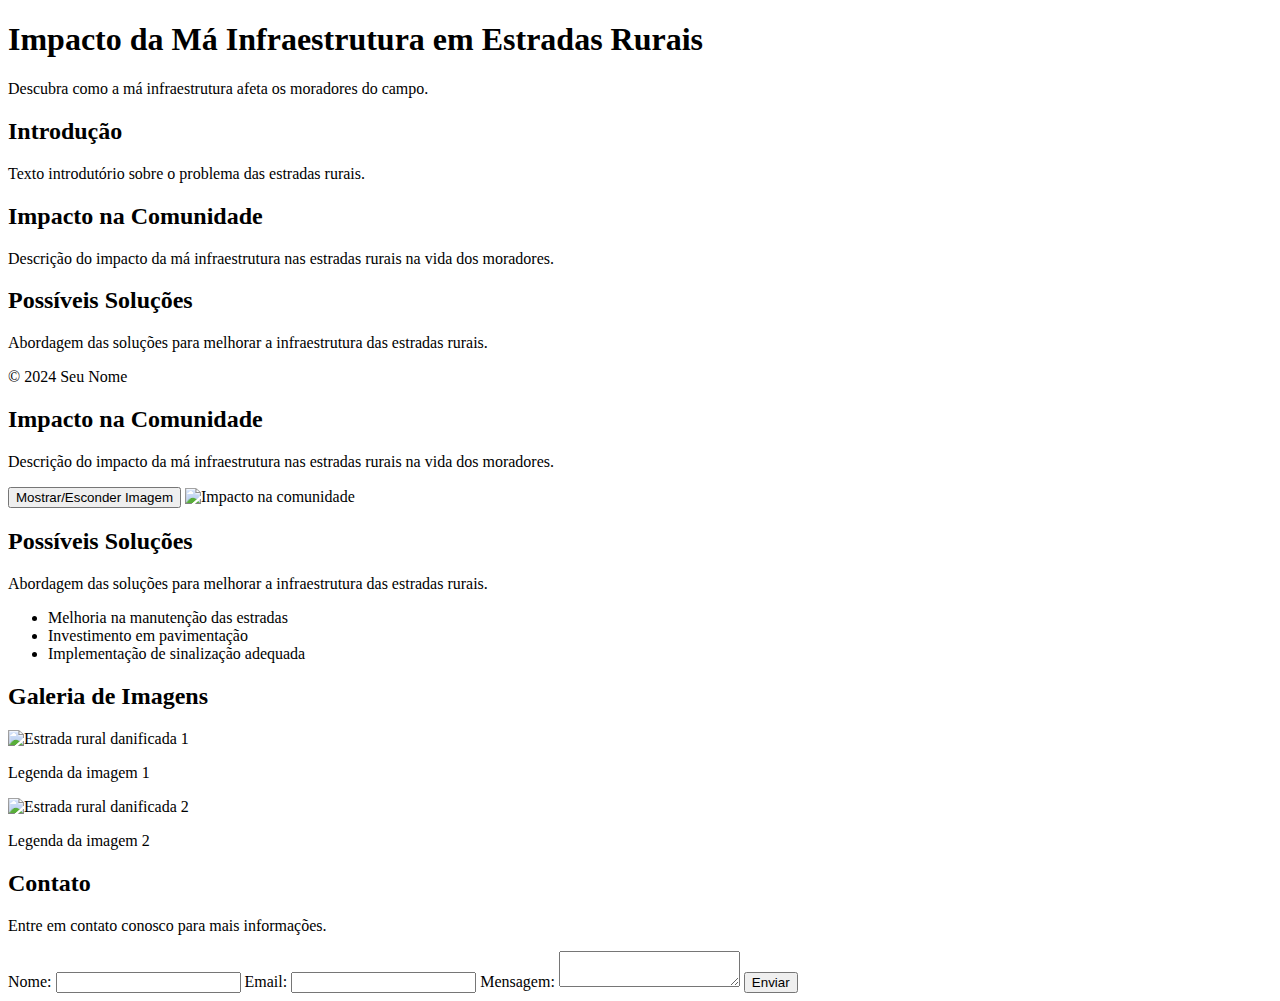
==== index.html @ fad57a13 "." ====
<!DOCTYPE html>
<html lang="pt-BR">
<head>
    <meta charset="UTF-8">
    <meta http-equiv="X-UA-Compatible" content="IE=edge">
    <meta name="viewport" content="width=device-width, initial-scale=1.0">
    <title>Impacto da Má Infraestrutura em Estradas Rurais</title>
    <link rel="stylesheet" href="styles.css">
</head>
<body>
    <header>
        <h1>Impacto da Má Infraestrutura em Estradas Rurais</h1>
        <p>Descubra como a má infraestrutura afeta os moradores do campo.</p>
    </header>
    <main>
        <section id="introducao">
            <h2>Introdução</h2>
            <p>Texto introdutório sobre o problema das estradas rurais.</p>
        </section>
        <section id="impacto">
            <h2>Impacto na Comunidade</h2>
            <p>Descrição do impacto da má infraestrutura nas estradas rurais na vida dos moradores.</p>
        </section>
        <section id="solucoes">
            <h2>Possíveis Soluções</h2>
            <p>Abordagem das soluções para melhorar a infraestrutura das estradas rurais.</p>
        </section>
    </main>
    <footer>
        <p>&copy; 2024 Seu Nome</p>
    </footer>
    <script src="scripts.js"></script>
</body>
</html>

<section id="impacto">
    <h2>Impacto na Comunidade</h2>
    <p>Descrição do impacto da má infraestrutura nas estradas rurais na vida dos moradores.</p>
    <button onclick="toggleImage()">Mostrar/Esconder Imagem</button>
    <img id="imagem-impacto" src="impacto.jpg" alt="Impacto na comunidade">
</section>

<section id="solucoes">
    <h2>Possíveis Soluções</h2>
    <p>Abordagem das soluções para melhorar a infraestrutura das estradas rurais.</p>
    <ul>
        <li>Melhoria na manutenção das estradas</li>
        <li>Investimento em pavimentação</li>
        <li>Implementação de sinalização adequada</li>
    </ul>
</section>

<section id="galeria">
    <h2>Galeria de Imagens</h2>
    <div class="imagem">
        <img src="estrada1.jpg" alt="Estrada rural danificada 1">
        <p>Legenda da imagem 1</p>
    </div>
    <div class="imagem">
        <img src="estrada2.jpg" alt="Estrada rural danificada 2">
        <p>Legenda da imagem 2</p>
    </div>
</section>

<section id="contato">
    <h2>Contato</h2>
    <p>Entre em contato conosco para mais informações.</p>
    <form>
        <label for="nome">Nome:</label>
        <input type="text" id="nome" name="nome">
        <label for="email">Email:</label>
        <input type="email" id="email" name="email">
        <label for="mensagem">Mensagem:</label>
        <textarea id="mensagem" name="mensagem"></textarea>
        <input type="submit" value="Enviar">
    </form>
</section>
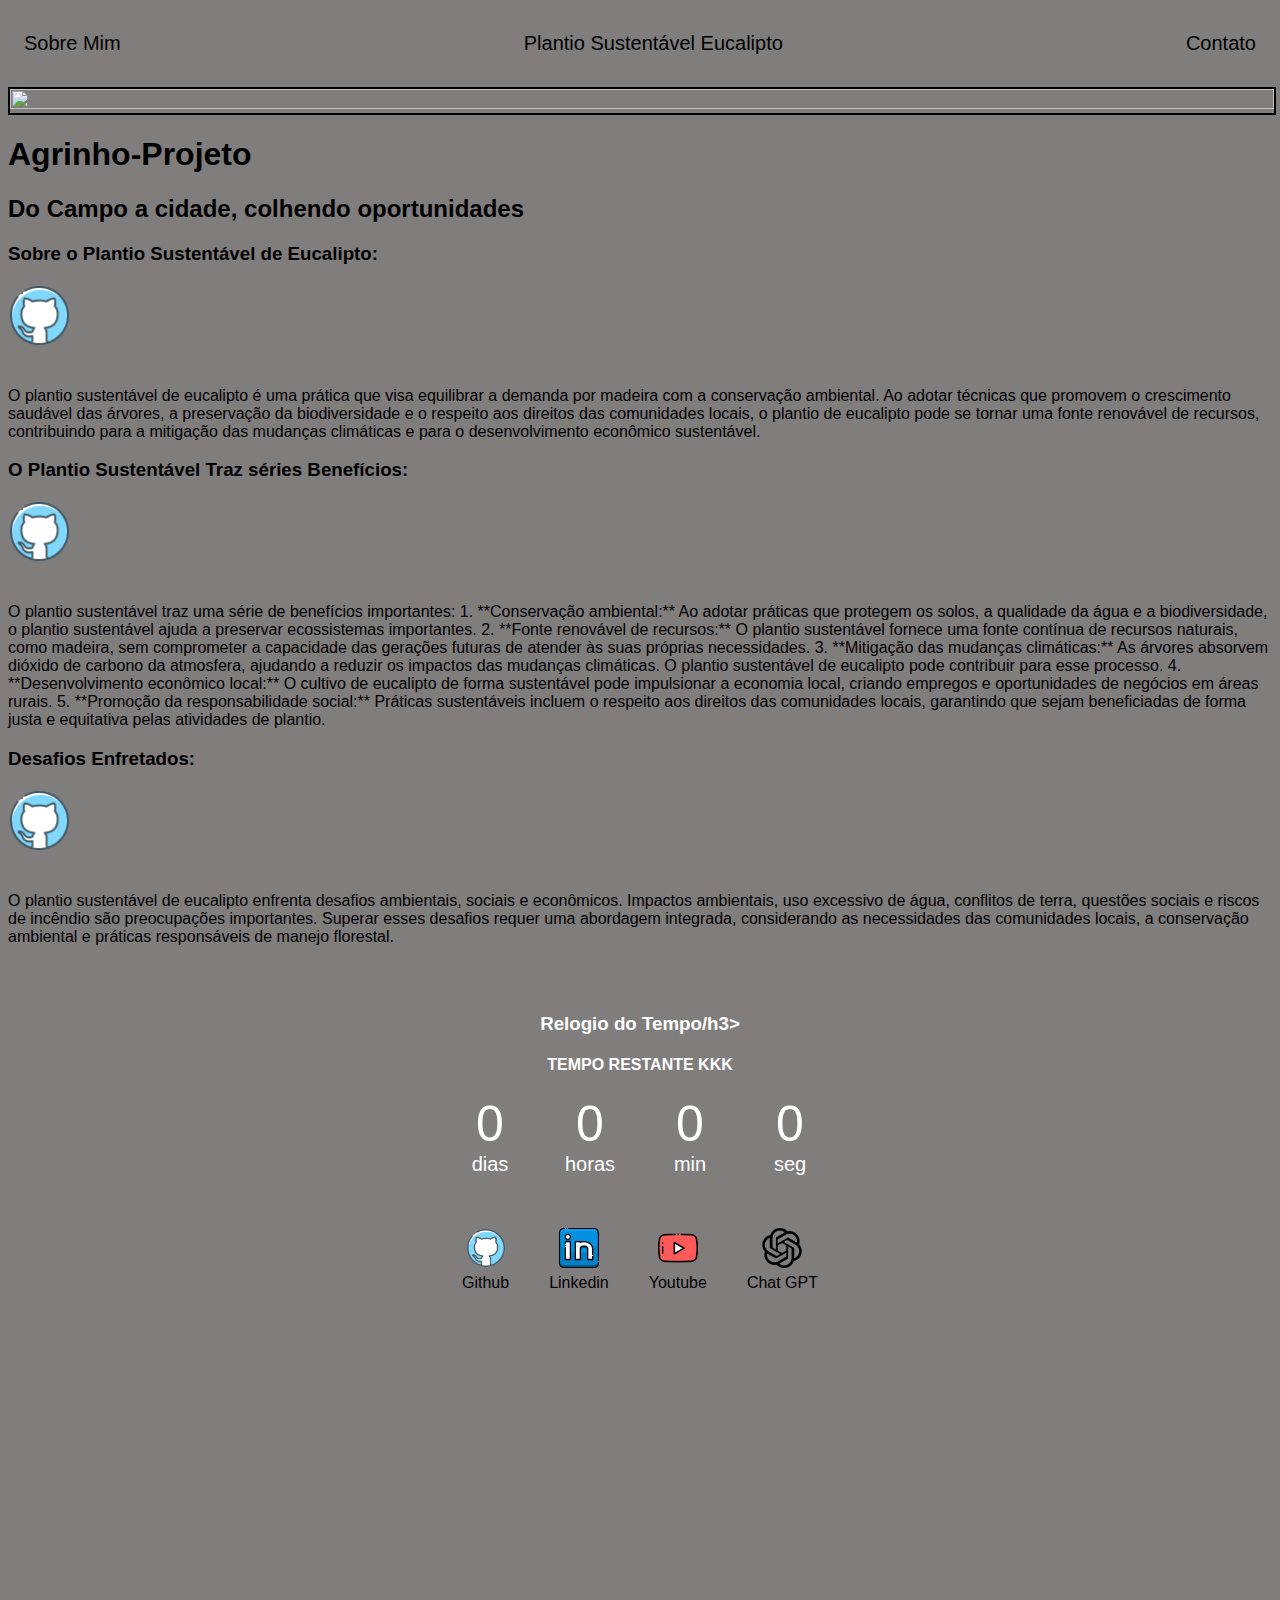
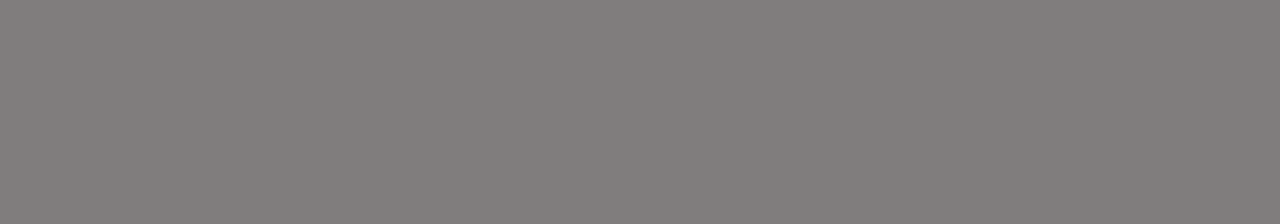
==== commit d9e25728: "Add files via upload" ====
--- a/index.html
+++ b/index.html
@@ -1,77 +1,150 @@
 <!DOCTYPE html>
-<html lang="pt-BR">
+<html lang="pt-br">
+
 <head>
     <meta charset="UTF-8">
     <meta http-equiv="X-UA-Compatible" content="IE=edge">
     <meta name="viewport" content="width=device-width, initial-scale=1.0">
-    <title>Impacto da Má Infraestrutura em Estradas Rurais</title>
-    <link rel="stylesheet" href="styles.css">
+    <title>Agrinho 3 ano</title>
+    <link rel="stylesheet" href="style.css">
 </head>
+<style>
+    body{
+    min-height:200vh;
+    }
+
+    ::-webkit-scrollbar 
+    {
+        width: 10px;
+    }
+
+    ::-webkit-scrollbar-track 
+    {
+        background: green;
+    }
+
+    ::-webkit-scrollbar-thumb 
+    {
+        background: #383434;
+        border-radius: 12px;
+    }
+
+    ::-webkit-scrollbar-thumb:hover 
+    {
+        opacity: .95;
+    }
+  </style>
+
 <body>
-    <header>
-        <h1>Impacto da Má Infraestrutura em Estradas Rurais</h1>
-        <p>Descubra como a má infraestrutura afeta os moradores do campo.</p>
-    </header>
-    <main>
-        <section id="introducao">
-            <h2>Introdução</h2>
-            <p>Texto introdutório sobre o problema das estradas rurais.</p>
-        </section>
-        <section id="impacto">
-            <h2>Impacto na Comunidade</h2>
-            <p>Descrição do impacto da má infraestrutura nas estradas rurais na vida dos moradores.</p>
-        </section>
-        <section id="solucoes">
-            <h2>Possíveis Soluções</h2>
-            <p>Abordagem das soluções para melhorar a infraestrutura das estradas rurais.</p>
-        </section>
-    </main>
-    <footer>
-        <p>&copy; 2024 Seu Nome</p>
-    </footer>
-    <script src="scripts.js"></script>
+    
+    <div class="container">
+        <nav>
+            <ul>
+                <li>
+                    <a href="index.html">Sobre Mim</a>
+                </li>
+                <li>
+                    <a href="projeto.html">Plantio Sustentável Eucalipto</a>
+                    
+                </li>
+                <li>
+                    <a href="contact.html">Contato</a>
+                </li>
+            </ul>
+        </nav>
+
+        <header>
+            <div class="center">
+                <img src="mountains-7427623_1920.jpg"></img>
+            </div>
+            <h1>Agrinho-Projeto</h1>
+            <h2>Do Campo a cidade, colhendo oportunidades</h2>
+        </header>
+
+        <main>
+            <section>
+                <h3>Sobre o Plantio Sustentável de Eucalipto:</h3>
+                <p>
+                    <img src="github.png" height="8%" width="5%"></a>
+                    <br><br><br>
+                    O plantio sustentável de eucalipto é uma prática que visa equilibrar a demanda por madeira com a conservação ambiental. Ao adotar técnicas que promovem o crescimento saudável das árvores, a preservação da biodiversidade e o respeito aos direitos das comunidades locais, o plantio de eucalipto pode se tornar uma fonte renovável de recursos, contribuindo para a mitigação das mudanças climáticas e para o desenvolvimento econômico sustentável.
+                </p>
+            </section>
+            <section>
+                <h3>O Plantio Sustentável Traz séries Benefícios:</h3>
+                <p>
+                    <img src="github.png" height="8%" width="5%"></a>
+                    <br><br><br>
+                    O plantio sustentável traz uma série de benefícios importantes:
+
+1. **Conservação ambiental:** Ao adotar práticas que protegem os solos, a qualidade da água e a biodiversidade, o plantio sustentável ajuda a preservar ecossistemas importantes.
+
+2. **Fonte renovável de recursos:** O plantio sustentável fornece uma fonte contínua de recursos naturais, como madeira, sem comprometer a capacidade das gerações futuras de atender às suas próprias necessidades.
+
+3. **Mitigação das mudanças climáticas:** As árvores absorvem dióxido de carbono da atmosfera, ajudando a reduzir os impactos das mudanças climáticas. O plantio sustentável de eucalipto pode contribuir para esse processo.
+
+4. **Desenvolvimento econômico local:** O cultivo de eucalipto de forma sustentável pode impulsionar a economia local, criando empregos e oportunidades de negócios em áreas rurais.
+
+5. **Promoção da responsabilidade social:** Práticas sustentáveis incluem o respeito aos direitos das comunidades locais, garantindo que sejam beneficiadas de forma justa e equitativa pelas atividades de plantio.
+                </p>
+            </section>
+            <section>
+                <h3>Desafios Enfretados:</h3>
+                <p>
+                    <img src="github.png" height="8%" width="5%"></a>
+                    <br><br><br>
+                    O plantio sustentável de eucalipto enfrenta desafios ambientais, sociais e econômicos. Impactos ambientais, uso excessivo de água, conflitos de terra, questões sociais e riscos de incêndio são preocupações importantes. Superar esses desafios requer uma abordagem integrada, considerando as necessidades das comunidades locais, a conservação ambiental e práticas responsáveis de manejo florestal.
+                </p>
+            </section>
+            <div>
+            
+            <section  class="container relogio">
+
+                <div  class style="color:White;"align="center"aba-conteudo ativo">
+                    <h3  class=aba-conteudo-titulo-principal">Relogio do Tempo/h3>
+                    <h4  class="aba-conteudo-titulo-secundario">Tempo restante  kkk</h4>
+                    <div  class="contador">
+                        <div  class="contador-digito">
+                            <p  class="contador-digito-numero"  id="dias0">7</p>
+                            <p  class="contador-digito-texto">dias</p>
+                        </div>
+                        <div  class="contador-digito">
+                            <p  class="contador-digito-numero"  id="horas0">7</p>
+                            <p  class="contador-digito-texto">horas</p>
+                        </div>
+                        <div  class="contador-digito">
+                            <p  class="contador-digito-numero"  id="min0">7</p>
+                            <p  class="contador-digito-texto">min</p>
+                        </div>
+                        <div  class="contador-digito">
+                            <p  class="contador-digito-numero"  id="seg0">7</p>
+                            <p  class="contador-digito-texto">seg</p>
+                        </div>
+                    </div>
+                </div>
+            </section>
+        </main>
+
+        <footer>
+            <a href="https://github.com/professor-rafael" target="_blank" rel="noopener noreferrer">
+                <img src="github.png"></img>
+                <p>Github</p>
+            </a>
+            <a href="https://www.linkedin.com/in/rafael-assis-santos-3384b220a/?originalSubdomain=br" target="_blank" rel="noopener noreferrer">
+                <img src="linkedin.png"></img>
+                <p>Linkedin</p>
+            </a>
+            <a href="https://www.youtube.com/channel/UCBRq6fO_-P6yPOVbC0yZVmQ" target="_blank" rel="noopener noreferrer">
+                <img src="youtube.png"></img>
+                <p>Youtube</p>
+                <a href="https://chatgpt.com/" target="_blank" rel="noopener noreferrer">
+                    <img src="chatgpt.png"></img>
+                    <p>Chat GPT</p>
+                </a>
+            </a>
+        </footer>
+      
+    </div>
 </body>
-</html>
-
-<section id="impacto">
-    <h2>Impacto na Comunidade</h2>
-    <p>Descrição do impacto da má infraestrutura nas estradas rurais na vida dos moradores.</p>
-    <button onclick="toggleImage()">Mostrar/Esconder Imagem</button>
-    <img id="imagem-impacto" src="impacto.jpg" alt="Impacto na comunidade">
-</section>
-
-<section id="solucoes">
-    <h2>Possíveis Soluções</h2>
-    <p>Abordagem das soluções para melhorar a infraestrutura das estradas rurais.</p>
-    <ul>
-        <li>Melhoria na manutenção das estradas</li>
-        <li>Investimento em pavimentação</li>
-        <li>Implementação de sinalização adequada</li>
-    </ul>
-</section>
-
-<section id="galeria">
-    <h2>Galeria de Imagens</h2>
-    <div class="imagem">
-        <img src="estrada1.jpg" alt="Estrada rural danificada 1">
-        <p>Legenda da imagem 1</p>
-    </div>
-    <div class="imagem">
-        <img src="estrada2.jpg" alt="Estrada rural danificada 2">
-        <p>Legenda da imagem 2</p>
-    </div>
-</section>
-
-<section id="contato">
-    <h2>Contato</h2>
-    <p>Entre em contato conosco para mais informações.</p>
-    <form>
-        <label for="nome">Nome:</label>
-        <input type="text" id="nome" name="nome">
-        <label for="email">Email:</label>
-        <input type="email" id="email" name="email">
-        <label for="mensagem">Mensagem:</label>
-        <textarea id="mensagem" name="mensagem"></textarea>
-        <input type="submit" value="Enviar">
-    </form>
-</section>
+<script src="main.js"></script>
+</html>--- a/style.css
+++ b/style.css
@@ -0,0 +1,119 @@
+body {
+    color: rgb(0, 0, 0);
+    background-color: rgb(128, 125, 125);
+    font-family: Arial, Helvetica, sans-serif;
+}
+
+ul {
+    display: flex;
+    justify-content: space-between;
+    list-style-type: none;
+    align-items: center;
+    padding: 16px;
+}
+
+a {
+    color: rgb(0, 0, 0);
+    text-decoration: none;
+}
+
+header img {
+    width: 100%;
+    height: 50%;
+    border-radius: 0%;
+    border: 2px solid #000000;
+}
+
+.center {
+    text-align: center;
+}
+
+h1 {
+    color: #000000;
+}
+
+footer img {
+    width: 40px;
+    height: 40px;
+}
+
+footer {
+    display: flex;
+    justify-content: center;
+}
+
+footer a {
+    margin: 20px;
+    text-align: center;
+}
+
+footer p {
+    margin-top: 2px;
+}
+
+.container {
+    padding: 0px 0px;
+}
+
+nav a {
+    font-size: 20px;
+}
+
+nav a:hover {
+    color: #8d8f8d;
+}
+
+.contact-form input{
+    width: 100%;
+    padding: 8px 0;
+    margin: 8px 0;
+}
+
+.contact-form input[type=text] {
+    height: 100px;
+}
+
+button {
+    color: black;
+    background-color: white;
+    border: none;
+    width: 100px;
+    height: 30px;
+}
+
+.relogio{
+	justify-content: space-around;
+	padding: 2em;
+}
+.aba-conteudo.ativo{
+	display:block;
+}
+.aba-conteudo{
+	display: none;
+}
+.aba-conteudo-titulo-principal{
+	font-size: 28px;
+	text-align: center;
+}
+.aba-conteudo-titulo-secundario{
+	text-align: center;
+	text-transform: uppercase;
+}
+.contador{
+	display:flex;
+	justify-content: center;
+	flex-wrap: wrap;
+}
+.contador-digito {
+	padding: 10  26px;
+	text-align: center;
+	min-width: 100px;
+}
+.contador-digito-numero{
+	font-size: 50px;
+	margin: 0;
+}
+.contador-digito-texto{
+	font-size: 20px;
+	margin: 0;
+}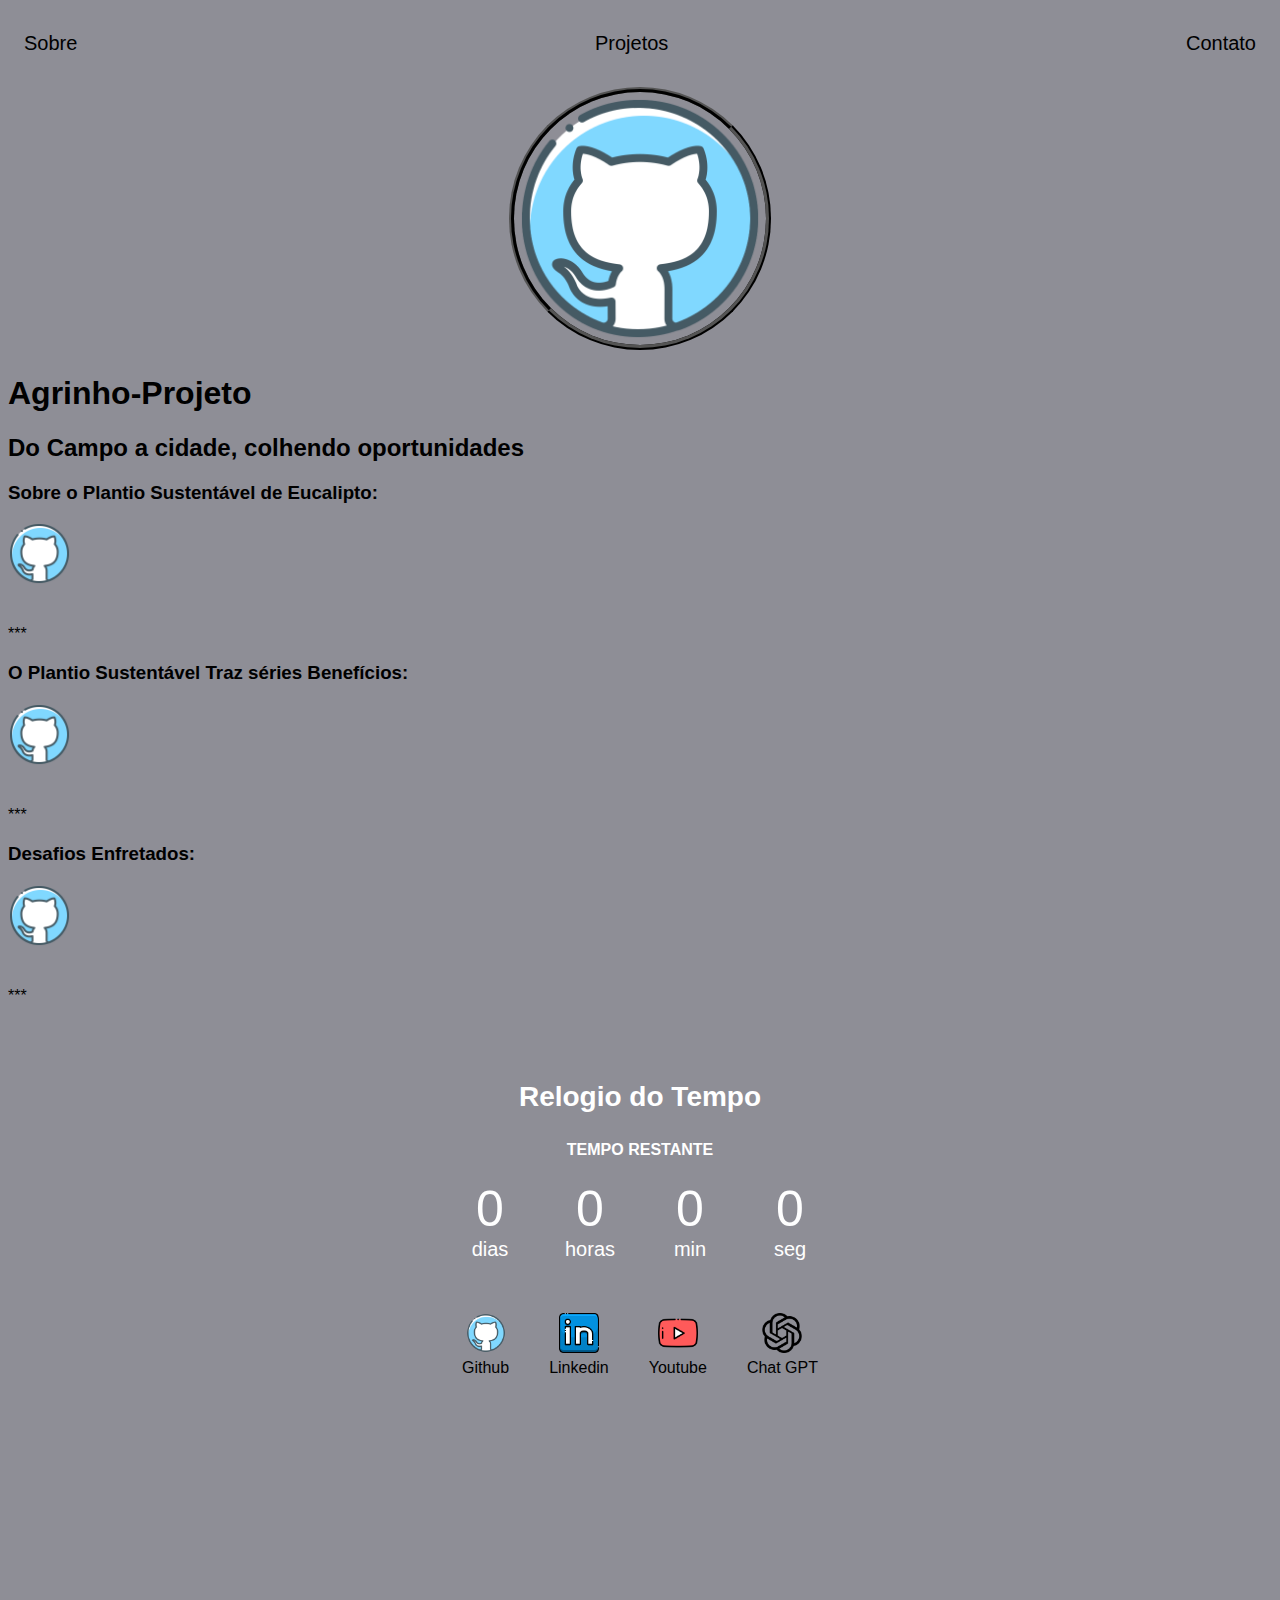
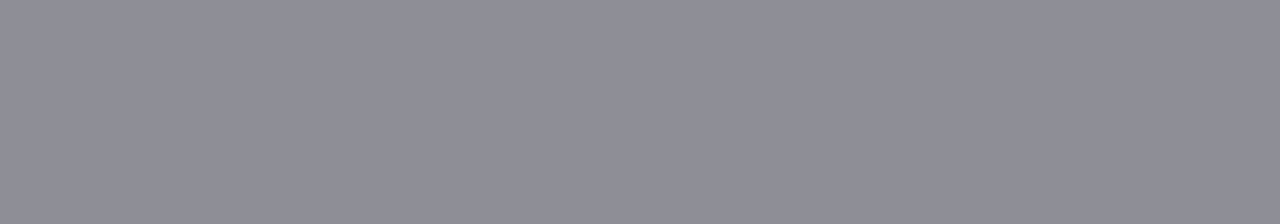
==== commit 22ff1f53: "Add files via upload" ====
--- a/index.html
+++ b/index.html
@@ -20,7 +20,7 @@
 
     ::-webkit-scrollbar-track 
     {
-        background: green;
+        background: rgb(142, 142, 150);
     }
 
     ::-webkit-scrollbar-thumb 
@@ -41,21 +41,21 @@
         <nav>
             <ul>
                 <li>
-                    <a href="index.html">Sobre Mim</a>
+                    <a href="index.html">Sobre</a>
                 </li>
                 <li>
-                    <a href="projeto.html">Plantio Sustentável Eucalipto</a>
+                    <a href="projeto.html">Projetos</a>
                     
                 </li>
                 <li>
-                    <a href="contact.html">Contato</a>
+                    <a href="contato.html">Contato</a>
                 </li>
             </ul>
         </nav>
 
         <header>
             <div class="center">
-                <img src="mountains-7427623_1920.jpg"></img>
+                <img src="github.png"></img>
             </div>
             <h1>Agrinho-Projeto</h1>
             <h2>Do Campo a cidade, colhendo oportunidades</h2>
@@ -67,7 +67,7 @@
                 <p>
                     <img src="github.png" height="8%" width="5%"></a>
                     <br><br><br>
-                    O plantio sustentável de eucalipto é uma prática que visa equilibrar a demanda por madeira com a conservação ambiental. Ao adotar técnicas que promovem o crescimento saudável das árvores, a preservação da biodiversidade e o respeito aos direitos das comunidades locais, o plantio de eucalipto pode se tornar uma fonte renovável de recursos, contribuindo para a mitigação das mudanças climáticas e para o desenvolvimento econômico sustentável.
+                    ***
                 </p>
             </section>
             <section>
@@ -75,17 +75,7 @@
                 <p>
                     <img src="github.png" height="8%" width="5%"></a>
                     <br><br><br>
-                    O plantio sustentável traz uma série de benefícios importantes:
-
-1. **Conservação ambiental:** Ao adotar práticas que protegem os solos, a qualidade da água e a biodiversidade, o plantio sustentável ajuda a preservar ecossistemas importantes.
-
-2. **Fonte renovável de recursos:** O plantio sustentável fornece uma fonte contínua de recursos naturais, como madeira, sem comprometer a capacidade das gerações futuras de atender às suas próprias necessidades.
-
-3. **Mitigação das mudanças climáticas:** As árvores absorvem dióxido de carbono da atmosfera, ajudando a reduzir os impactos das mudanças climáticas. O plantio sustentável de eucalipto pode contribuir para esse processo.
-
-4. **Desenvolvimento econômico local:** O cultivo de eucalipto de forma sustentável pode impulsionar a economia local, criando empregos e oportunidades de negócios em áreas rurais.
-
-5. **Promoção da responsabilidade social:** Práticas sustentáveis incluem o respeito aos direitos das comunidades locais, garantindo que sejam beneficiadas de forma justa e equitativa pelas atividades de plantio.
+                    ***
                 </p>
             </section>
             <section>
@@ -93,16 +83,15 @@
                 <p>
                     <img src="github.png" height="8%" width="5%"></a>
                     <br><br><br>
-                    O plantio sustentável de eucalipto enfrenta desafios ambientais, sociais e econômicos. Impactos ambientais, uso excessivo de água, conflitos de terra, questões sociais e riscos de incêndio são preocupações importantes. Superar esses desafios requer uma abordagem integrada, considerando as necessidades das comunidades locais, a conservação ambiental e práticas responsáveis de manejo florestal.
+                    ***
                 </p>
             </section>
             <div>
             
             <section  class="container relogio">
-
-                <div  class style="color:White;"align="center"aba-conteudo ativo">
-                    <h3  class=aba-conteudo-titulo-principal">Relogio do Tempo/h3>
-                    <h4  class="aba-conteudo-titulo-secundario">Tempo restante  kkk</h4>
+                    <div  class style= color:White; text-align: center; aba-conteudo.ativo>
+                    <h3  class="aba-conteudo-titulo-principal">Relogio do Tempo</h3>
+                    <h4  class="aba-conteudo-titulo-secundario">Tempo restante </h4>
                     <div  class="contador">
                         <div  class="contador-digito">
                             <p  class="contador-digito-numero"  id="dias0">7</p>
--- a/style.css
+++ b/style.css
@@ -1,6 +1,6 @@
 body {
     color: rgb(0, 0, 0);
-    background-color: rgb(128, 125, 125);
+    background-color: rgb(142, 142, 150);
     font-family: Arial, Helvetica, sans-serif;
 }
 
@@ -18,10 +18,10 @@
 }
 
 header img {
-    width: 100%;
+    width: 20%;
     height: 50%;
-    border-radius: 0%;
-    border: 2px solid #000000;
+    border-radius: 100%;
+    border: 5px ridge #000000;
 }
 
 .center {
@@ -66,19 +66,23 @@
 .contact-form input{
     width: 100%;
     padding: 8px 0;
-    margin: 8px 0;
+    margin:  8px 0;
+    border: #000000 solid;
+    border-radius: 10px;
 }
 
 .contact-form input[type=text] {
     height: 100px;
+    border: #000000 solid;
 }
 
 button {
-    color: black;
-    background-color: white;
-    border: none;
+    color: rgb(0, 0, 0);
+    background-color: rgb(255, 255, 255);
+    border: black solid;
     width: 100px;
     height: 30px;
+    border-radius: 10px 10px;
 }
 
 .relogio{
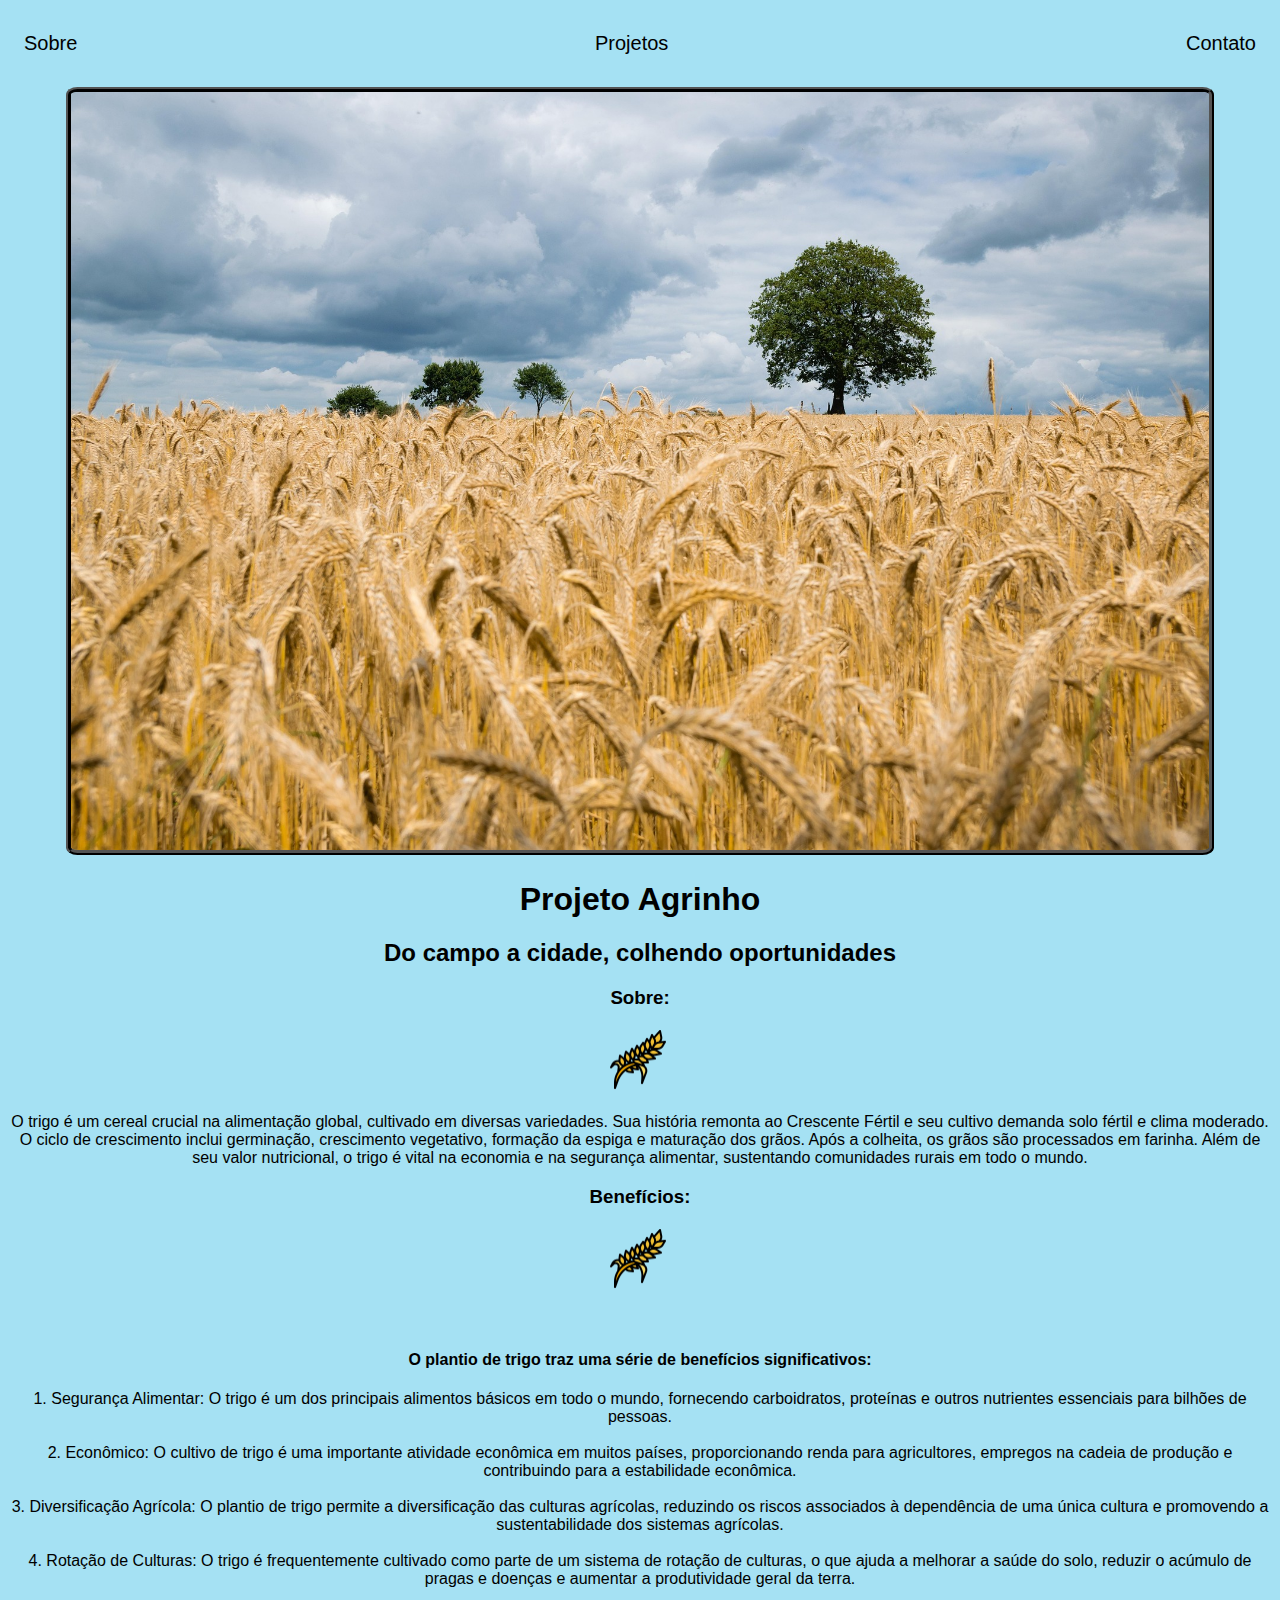
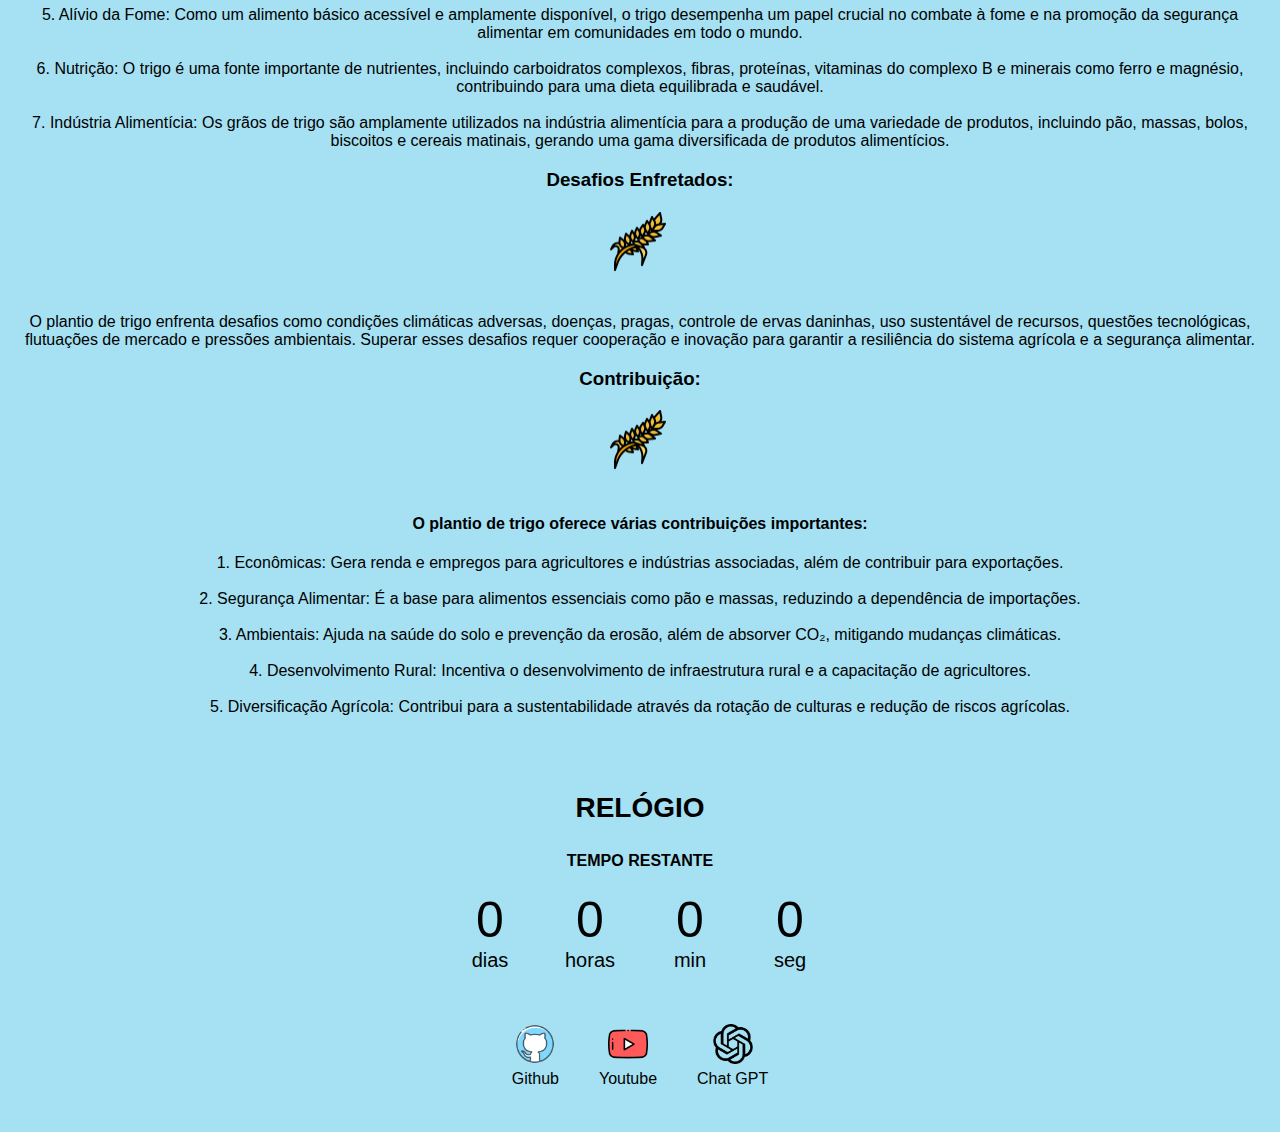
==== commit 17a4db71: "Add files via upload" ====
--- a/index.html
+++ b/index.html
@@ -55,43 +55,74 @@
 
         <header>
             <div class="center">
-                <img src="github.png"></img>
+                <img src="trigo plantio.jpg"></img>
             </div>
-            <h1>Agrinho-Projeto</h1>
-            <h2>Do Campo a cidade, colhendo oportunidades</h2>
+            <h1>Projeto Agrinho</h1>
+            <h2>Do campo a cidade, colhendo oportunidades</h2>
         </header>
 
         <main>
             <section>
-                <h3>Sobre o Plantio Sustentável de Eucalipto:</h3>
+                <h3>Sobre:</h3>
                 <p>
-                    <img src="github.png" height="8%" width="5%"></a>
-                    <br><br><br>
-                    ***
+                    <img src="trigo.png" height="8%" width="5%"></a>
+                    <br><br>
+                    O trigo é um cereal crucial na alimentação global, cultivado em diversas variedades. Sua história remonta ao Crescente Fértil e seu cultivo demanda solo fértil e clima moderado. O ciclo de crescimento inclui germinação, crescimento vegetativo, formação da espiga e maturação dos grãos. Após a colheita, os grãos são processados em farinha. Além de seu valor nutricional, o trigo é vital na economia e na segurança alimentar, sustentando comunidades rurais em todo o mundo.
                 </p>
             </section>
             <section>
-                <h3>O Plantio Sustentável Traz séries Benefícios:</h3>
+                <h3>Benefícios:</h3>
                 <p>
-                    <img src="github.png" height="8%" width="5%"></a>
+                    <img src="trigo.png" height="8%" width="5%"></a>
                     <br><br><br>
-                    ***
+                    <h4>O plantio de trigo traz uma série de benefícios significativos:</h4>
+                    1. Segurança Alimentar: O trigo é um dos principais alimentos básicos em todo o mundo, fornecendo carboidratos, proteínas e outros nutrientes essenciais para bilhões de pessoas.
+                    <br><br>
+                    2. Econômico: O cultivo de trigo é uma importante atividade econômica em muitos países, proporcionando renda para agricultores, empregos na cadeia de produção e contribuindo para a estabilidade econômica.
+                    <br><br>
+                    3. Diversificação Agrícola: O plantio de trigo permite a diversificação das culturas agrícolas, reduzindo os riscos associados à dependência de uma única cultura e promovendo a sustentabilidade dos sistemas agrícolas.
+                    <br><br>
+                    4. Rotação de Culturas: O trigo é frequentemente cultivado como parte de um sistema de rotação de culturas, o que ajuda a melhorar a saúde do solo, reduzir o acúmulo de pragas e doenças e aumentar a produtividade geral da terra.
+                    <br><br>
+                    5. Alívio da Fome: Como um alimento básico acessível e amplamente disponível, o trigo desempenha um papel crucial no combate à fome e na promoção da segurança alimentar em comunidades em todo o mundo.
+                    <br><br>
+                    6. Nutrição: O trigo é uma fonte importante de nutrientes, incluindo carboidratos complexos, fibras, proteínas, vitaminas do complexo B e minerais como ferro e magnésio, contribuindo para uma dieta equilibrada e saudável.
+                    <br><br>
+                    7. Indústria Alimentícia: Os grãos de trigo são amplamente utilizados na indústria alimentícia para a produção de uma variedade de produtos, incluindo pão, massas, bolos, biscoitos e cereais matinais, gerando uma gama diversificada de produtos alimentícios.
                 </p>
             </section>
             <section>
                 <h3>Desafios Enfretados:</h3>
                 <p>
-                    <img src="github.png" height="8%" width="5%"></a>
+                    <img src="trigo.png" height="8%" width="5%"></a>
                     <br><br><br>
-                    ***
+                    O plantio de trigo enfrenta desafios como condições climáticas adversas, doenças, pragas, controle de ervas daninhas, uso sustentável de recursos, questões tecnológicas, flutuações de mercado e pressões ambientais. Superar esses desafios requer cooperação e inovação para garantir a resiliência do sistema agrícola e a segurança alimentar.
+                </p>
+            </section>
+            <section>
+                <h3>Contribuição:</h3>
+                <p>
+                    <img src="trigo.png" height="8%" width="5%"></a>
+                    <br><br>
+                    <h4>O plantio de trigo oferece várias contribuições importantes:</h4>
+                    1. Econômicas: Gera renda e empregos para agricultores e indústrias associadas, além de contribuir para exportações.
+                    <br><br>
+                    2. Segurança Alimentar: É a base para alimentos essenciais como pão e massas, reduzindo a dependência de importações.
+                    <br><br>
+                    3. Ambientais: Ajuda na saúde do solo e prevenção da erosão, além de absorver CO₂, mitigando mudanças climáticas.
+                    <br><br>
+                    4. Desenvolvimento Rural: Incentiva o desenvolvimento de infraestrutura rural e a capacitação de agricultores.
+                    <br><br>
+                    5. Diversificação Agrícola: Contribui para a sustentabilidade através da rotação de culturas e redução de riscos agrícolas.
+
                 </p>
             </section>
             <div>
             
             <section  class="container relogio">
-                    <div  class style= color:White; text-align: center; aba-conteudo.ativo>
-                    <h3  class="aba-conteudo-titulo-principal">Relogio do Tempo</h3>
-                    <h4  class="aba-conteudo-titulo-secundario">Tempo restante </h4>
+                    <div  class style= "color:rgb(0, 0, 0,);"aling="center"aba-conteudo ativo>
+                    <h3  class="aba-conteudo-titulo-principal">RELÓGIO</h3>
+                    <h4  class="aba-conteudo-titulo-secundario">Tempo restante</h4>
                     <div  class="contador">
                         <div  class="contador-digito">
                             <p  class="contador-digito-numero"  id="dias0">7</p>
@@ -115,15 +146,11 @@
         </main>
 
         <footer>
-            <a href="https://github.com/professor-rafael" target="_blank" rel="noopener noreferrer">
+            <a href="https://github.com/jotinhaxit" target="_blank" rel="noopener noreferrer">
                 <img src="github.png"></img>
                 <p>Github</p>
             </a>
-            <a href="https://www.linkedin.com/in/rafael-assis-santos-3384b220a/?originalSubdomain=br" target="_blank" rel="noopener noreferrer">
-                <img src="linkedin.png"></img>
-                <p>Linkedin</p>
-            </a>
-            <a href="https://www.youtube.com/channel/UCBRq6fO_-P6yPOVbC0yZVmQ" target="_blank" rel="noopener noreferrer">
+            <a href="https://www.youtube.com/channel/UCocsWjFMIb9_OMkOQAcGI0w" target="_blank" rel="noopener noreferrer">
                 <img src="youtube.png"></img>
                 <p>Youtube</p>
                 <a href="https://chatgpt.com/" target="_blank" rel="noopener noreferrer">
--- a/style.css
+++ b/style.css
@@ -1,7 +1,8 @@
 body {
-    color: rgb(0, 0, 0);
-    background-color: rgb(142, 142, 150);
+    color: #000000;
+    background-color: rgb(165, 225, 243);
     font-family: Arial, Helvetica, sans-serif;
+    text-align: center;
 }
 
 ul {
@@ -18,9 +19,11 @@
 }
 
 header img {
-    width: 20%;
-    height: 50%;
-    border-radius: 100%;
+    margin: auto;
+    padding: none;
+    width: 90%;
+    height: none;
+    border-radius: 1%;
     border: 5px ridge #000000;
 }
 
@@ -65,8 +68,8 @@
 
 .contact-form input{
     width: 100%;
-    padding: 8px 0;
-    margin:  8px 0;
+    padding: 9px 0;
+    margin: 9px 0;
     border: #000000 solid;
     border-radius: 10px;
 }
@@ -83,6 +86,7 @@
     width: 100px;
     height: 30px;
     border-radius: 10px 10px;
+    cursor: pointer;
 }
 
 .relogio{
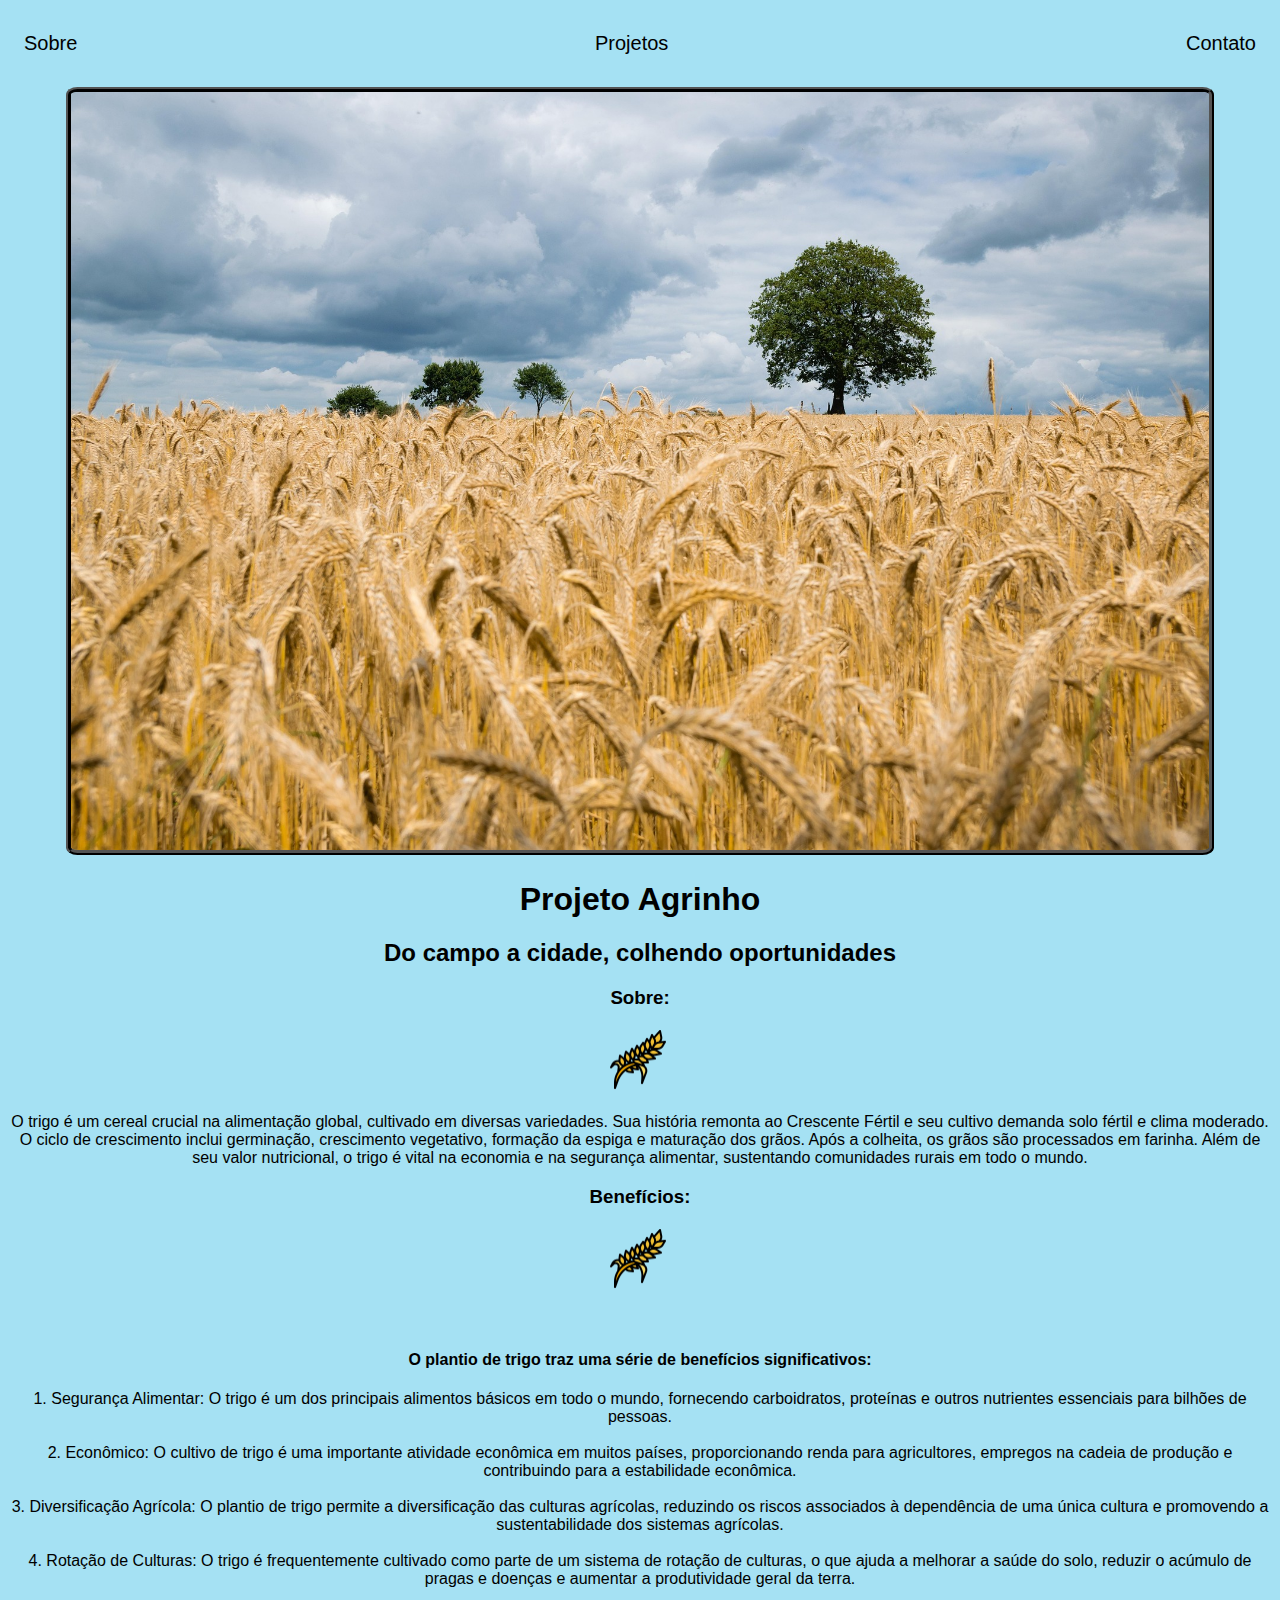
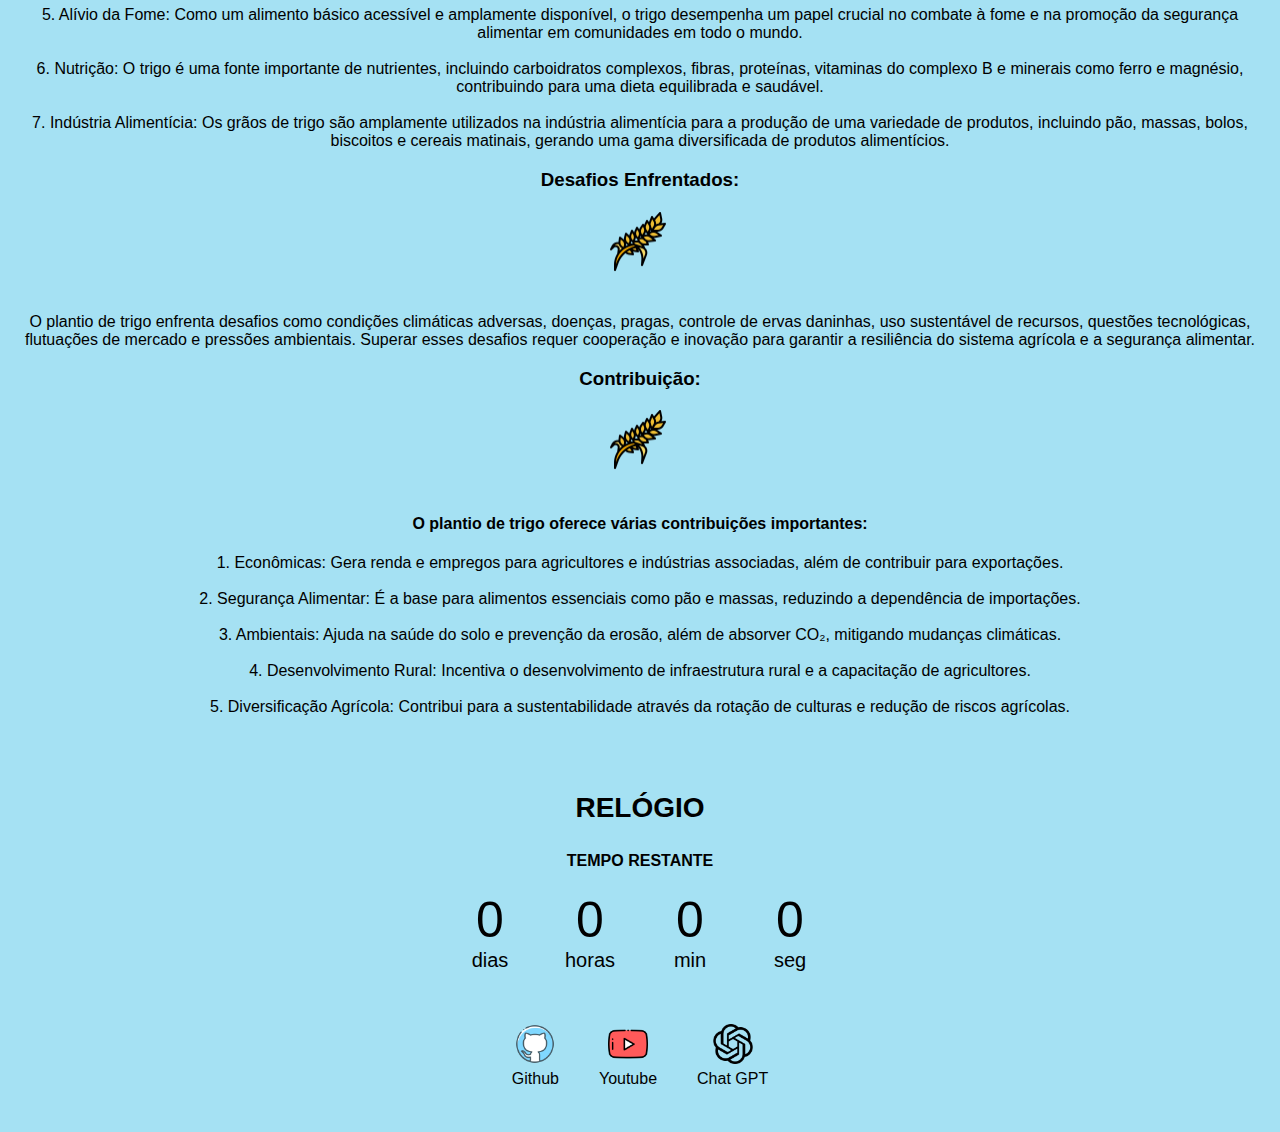
==== commit 8a166235: "." ====
--- a/index.html
+++ b/index.html
@@ -92,7 +92,7 @@
                 </p>
             </section>
             <section>
-                <h3>Desafios Enfretados:</h3>
+                <h3>Desafios Enfrentados:</h3>
                 <p>
                     <img src="trigo.png" height="8%" width="5%"></a>
                     <br><br><br>
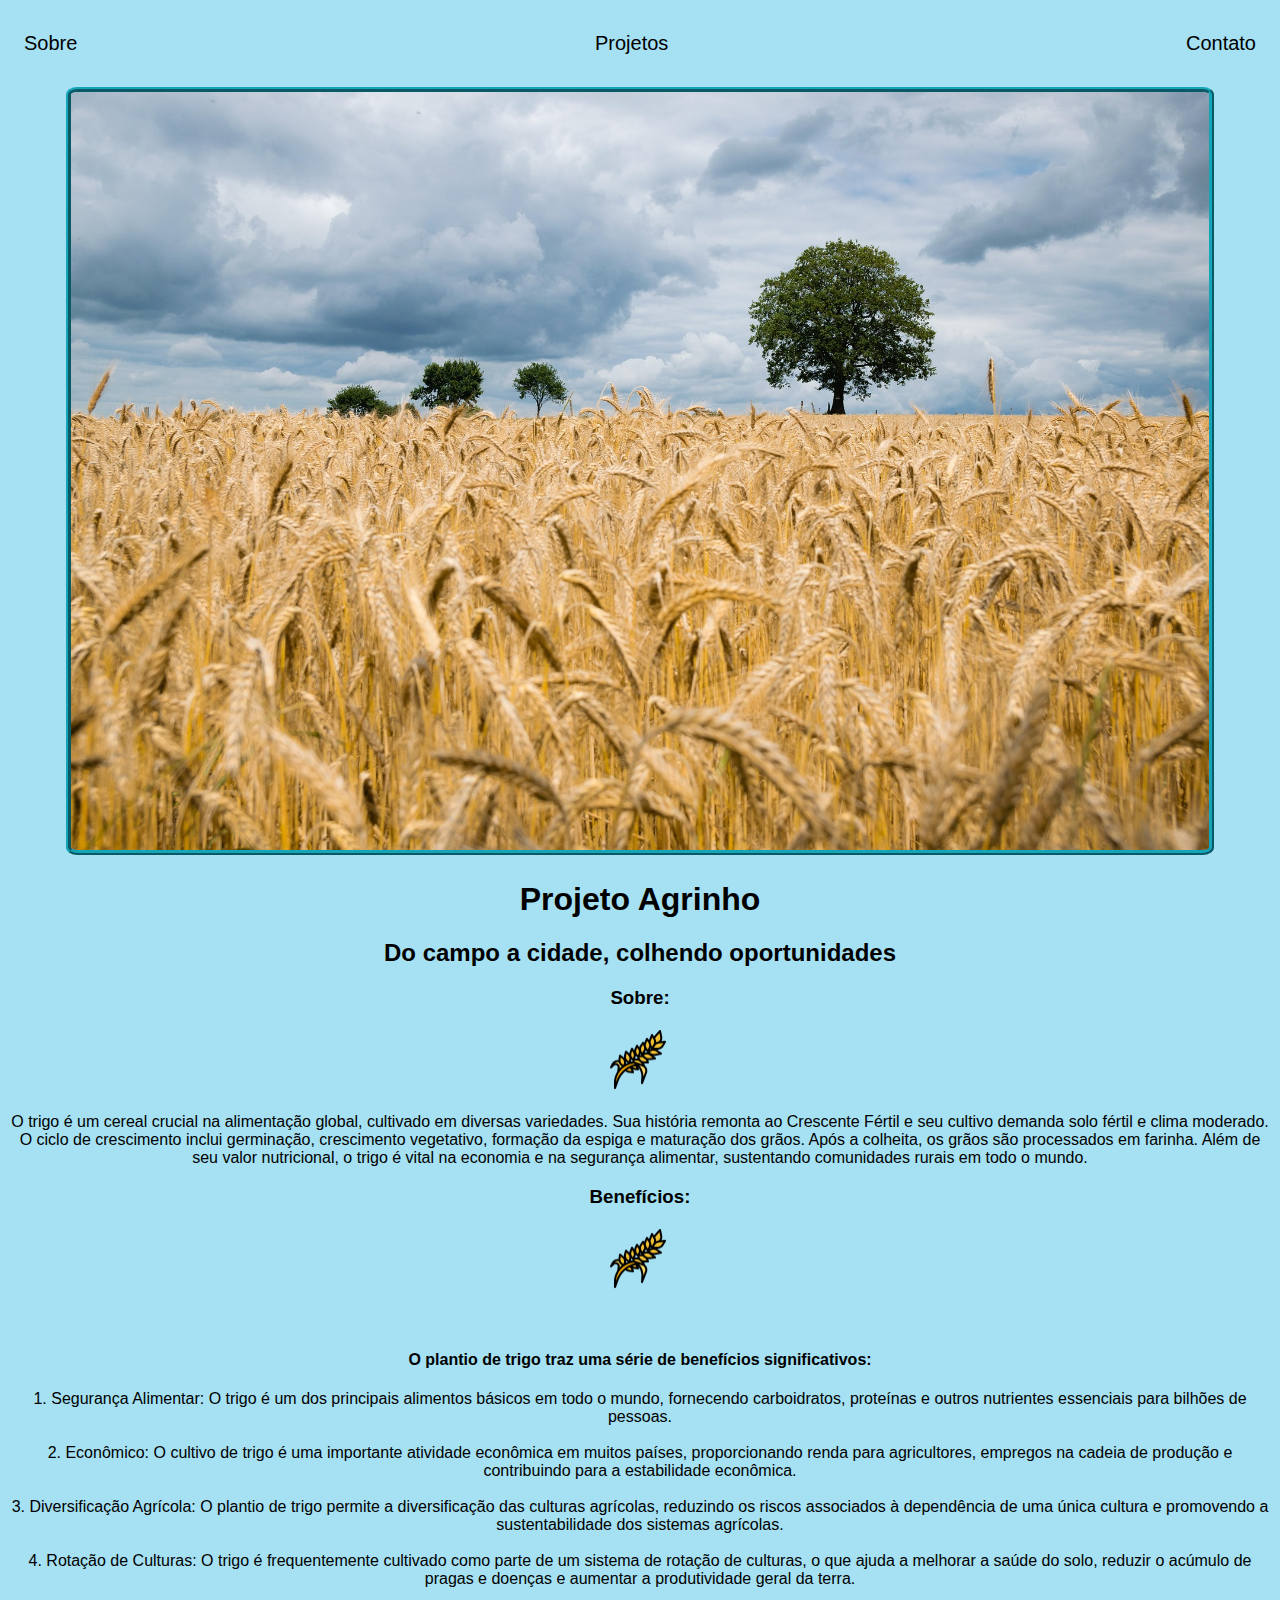
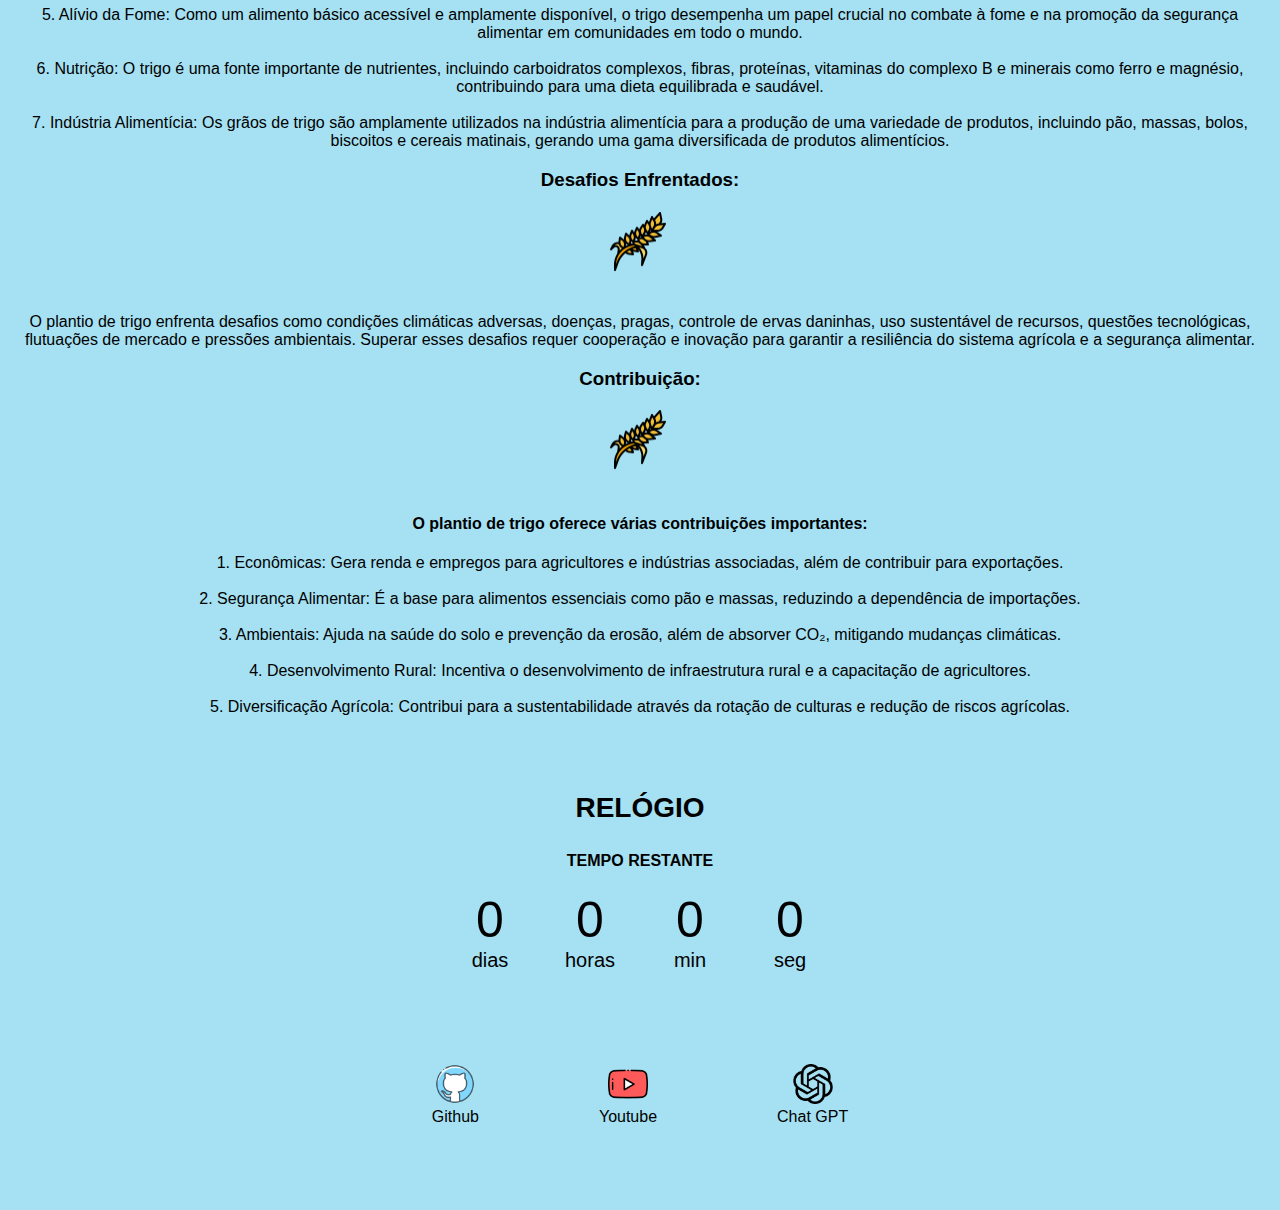
==== commit e49d2ab3: "Add files via upload" ====
--- a/index.html
+++ b/index.html
@@ -5,7 +5,7 @@
     <meta charset="UTF-8">
     <meta http-equiv="X-UA-Compatible" content="IE=edge">
     <meta name="viewport" content="width=device-width, initial-scale=1.0">
-    <title>Agrinho 3 ano</title>
+    <title>Plantio de milho - Projeto Agrinho</title>
     <link rel="stylesheet" href="style.css">
 </head>
 <style>
@@ -20,12 +20,12 @@
 
     ::-webkit-scrollbar-track 
     {
-        background: rgb(142, 142, 150);
+        background: rgb(165, 225, 243);
     }
 
     ::-webkit-scrollbar-thumb 
     {
-        background: #383434;
+        background: #0c0b0b;
         border-radius: 12px;
     }
 
@@ -33,8 +33,7 @@
     {
         opacity: .95;
     }
-  </style>
-
+</style>
 <body>
     
     <div class="container">
@@ -144,7 +143,6 @@
                 </div>
             </section>
         </main>
-
         <footer>
             <a href="https://github.com/jotinhaxit" target="_blank" rel="noopener noreferrer">
                 <img src="github.png"></img>
@@ -159,7 +157,6 @@
                 </a>
             </a>
         </footer>
-      
     </div>
 </body>
 <script src="main.js"></script>
--- a/style.css
+++ b/style.css
@@ -24,7 +24,7 @@
     width: 90%;
     height: none;
     border-radius: 1%;
-    border: 5px ridge #000000;
+    border: 5px ridge #14a5b8;
 }
 
 .center {
@@ -46,12 +46,12 @@
 }
 
 footer a {
-    margin: 20px;
+    margin: 60px;
     text-align: center;
 }
 
 footer p {
-    margin-top: 2px;
+    margin-top: auto;
 }
 
 .container {
@@ -63,30 +63,51 @@
 }
 
 nav a:hover {
-    color: #8d8f8d;
+    color: #fffdfd;
 }
 
 .contact-form input{
-    width: 100%;
-    padding: 9px 0;
-    margin: 9px 0;
-    border: #000000 solid;
-    border-radius: 10px;
+    width: 98%;
+    padding: 10px 0;
+    outline: none;
+    border: 0;
+    background: transparent;
+    border-bottom: 1px solid #000000;
+    color: #000000;
+    font-size: 16px;
+    margin-bottom: 30px;
 }
 
 .contact-form input[type=text] {
-    height: 100px;
-    border: #000000 solid;
+    padding: 10px 0;
+    outline: none;
+    border: 0;
+    background: transparent;
+    border-bottom: 1px solid #000000;
+    color: #000000;
+    font-size: 16px;
+    margin-bottom: 30px
 }
 
 button {
-    color: rgb(0, 0, 0);
-    background-color: rgb(255, 255, 255);
-    border: black solid;
-    width: 100px;
-    height: 30px;
-    border-radius: 10px 10px;
+    margin: 60px;
+    position: relative;
+    display: inline-block;
+    padding: 12px 20px;
+    color: #000000;
+    text-decoration: none;
+    font-size: 13px;
+    text-transform: uppercase;
+    letter-spacing: 4px;
+    font-weight: 700;
+    margin-top: 20px;
+    overflow: hidden;
     cursor: pointer;
+    background: #bfc8c9;
+}
+button:hover{
+    color: #000000;
+    background-color: #504f4f;
 }
 
 .relogio{
@@ -124,4 +145,72 @@
 .contador-digito-texto{
 	font-size: 20px;
 	margin: 0;
-}+}
+.loader-2 {
+   width: 48px;
+   height: 48px;
+   position: relative;
+    animation : rotate 4s linear infinite;
+  }
+.loader-2:before,
+.loader-2:after {
+   content:"";
+   display: block;
+   border: 24px solid;
+   border-color: transparent transparent #fff  #fff;
+   position: absolute;
+   left: 0;
+   top: 0;
+    animation: mvx 1s infinite ease-in;
+}
+.loader-2:before {
+    left: -1px;
+    top: 1px;
+    border-color:#000405  #000000 transparent transparent;
+    animation-name:mvrx;
+}
+
+@keyframes rotate {
+    100% {transform: rotate(360deg)}
+}
+@keyframes mvx {
+    0% , 15% {transform: translate(0 , 0) rotate(0deg)}
+    50% {transform: translate(-50% , 50%) rotate(180deg)}
+    100% {transform: translate(0% , 0%) rotate(180deg)}
+}
+@keyframes mvrx {
+    0% , 15%  {transform: translate(0 , 0) rotate(0deg)}
+    50% {transform: translate(50% , -50%) rotate(180deg)}
+    100% {transform: translate(0% , 0%) rotate(180deg)}
+}
+.loader-3{
+    width: 48px;
+    height: 48px;
+    border-width: 3px;
+    border-style: dashed solid  solid dotted;
+    border-color: #000000 #000000 transparent #000000;
+    border-radius: 50%;
+    display: inline-block;
+    position: relative;
+    box-sizing: border-box;
+    animation: rotation 1s linear infinite;
+  }
+  .loader::after {
+    content: '';  
+    box-sizing: border-box;
+    position: absolute;
+    left: 20px;
+    top: 31px;
+    border: 10px solid transparent;
+    border-right-color: #FF3D00;
+    transform: rotate(-40deg);
+  }
+  
+  @keyframes rotation {
+    0% {
+      transform: rotate(0deg);
+    }
+    100% {
+      transform: rotate(360deg);
+    }
+  }  